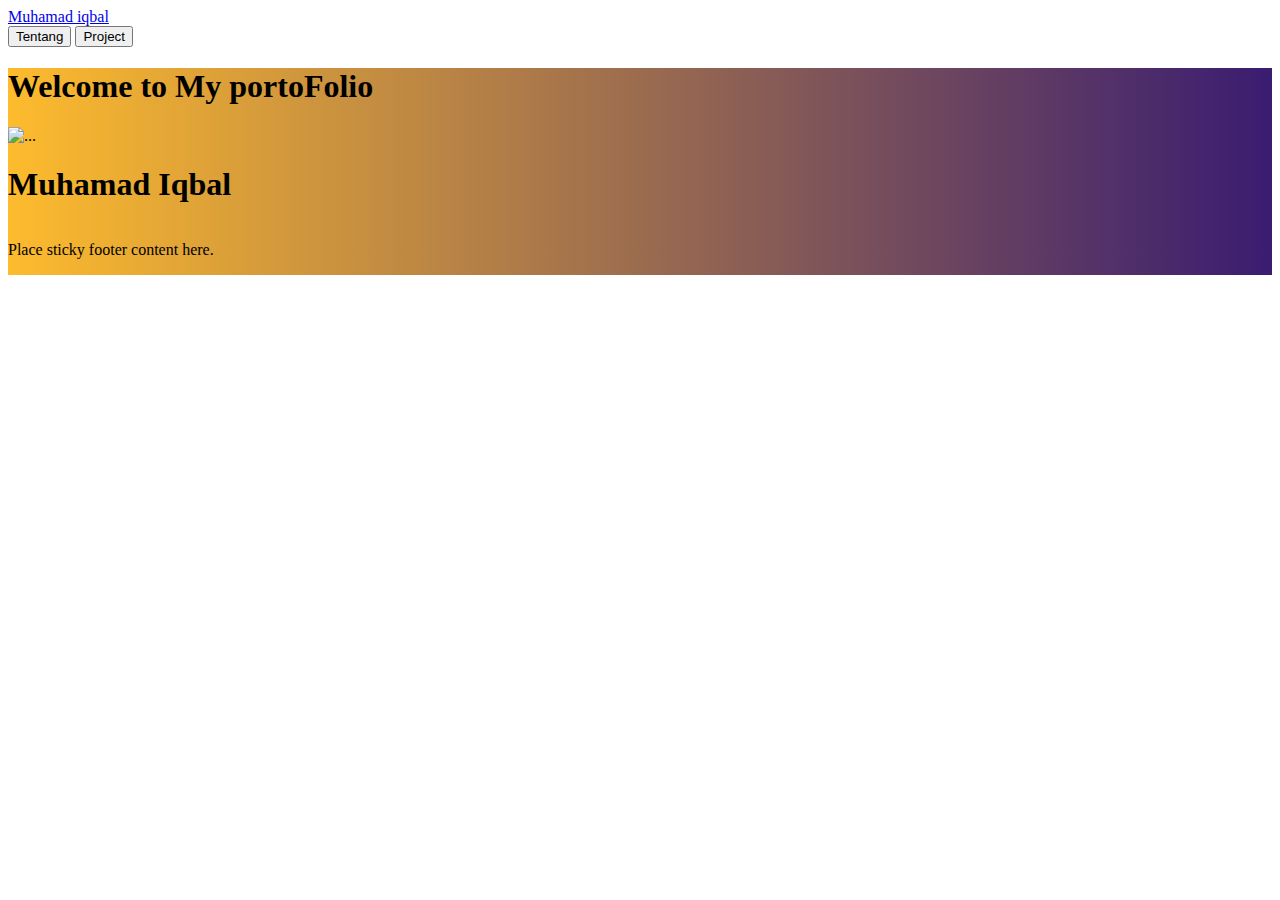
==== index.html @ be5d54ed "laptop dipo" ====
<!DOCTYPE html>
<html lang="en">
  <head>
    <!-- Required meta tags -->
    <meta charset="utf-8" />
    <meta name="viewport" content="width=device-width, initial-scale=1" />
    <link rel="stylesheet" type="text/css" href="style.css" />
    <!-- Bootstrap CSS -->
    <link
      href="https://cdn.jsdelivr.net/npm/bootstrap@5.1.3/dist/css/bootstrap.min.css"
      rel="stylesheet"
      integrity="sha384-1BmE4kWBq78iYhFldvKuhfTAU6auU8tT94WrHftjDbrCEXSU1oBoqyl2QvZ6jIW3"
      crossorigin="anonymous"
    />

    <title>Muhamad Iqbal</title>
  </head>
  <body class="d-flex flex-column h-100">
    <nav class="navbar navbar-light bg-light">
      <div class="container-fluid">
        <a class="navbar-brand" href="index.html">Muhamad iqbal</a>
        <div class="d-grid gap-2 d-md-flex justify-content-md-end">
          <button class="btn btn-primary me-md-2" type="button" id="Htentang">Tentang</button>
          <button class="btn btn-primary" type="button" id="Hproject">Project</button>
        </div>
      </div>
    </nav>
    <!--style="background-image: url('asset/background3.jpg');"-->
    <div class="background">
      <div class="container">
        <div class="text-center">
          <h1>Welcome to My portoFolio</h1>
          <img
            src="https://cdn.kincir.com/2/oY5n0bkcxRBN7qMhTpQkuwxcneWsrp1KFxt2ilqOTnU/transform/rs:fill:764:400/src/production/2021-03/16by9/attack-on-titan-alasan-eren-jadi-villain~85457e9a-08f5-454b-acb2-929bcfa31e4c.jpg"
            class="img-fluid"
            alt="..."
          />
          <h1>Muhamad Iqbal</h1>

          <footer class="footer mt-auto py-3">
            <div class="container">
              <span class="text-muted">Place sticky footer content here.</span>
            </div>
          </footer>
        </div>
      </div>
    </div>

    <script
      src="https://cdn.jsdelivr.net/npm/bootstrap@5.1.3/dist/js/bootstrap.bundle.min.js"
      integrity="sha384-ka7Sk0Gln4gmtz2MlQnikT1wXgYsOg+OMhuP+IlRH9sENBO0LRn5q+8nbTov4+1p"
      crossorigin="anonymous"
    ></script>
    <script type="text/javascript">
      document.getElementById("Htentang").onclick = function () {
        location.href = "biodata.html";
      };
      document.getElementById("Hproject").onclick = function () {
        location.href = "project.html";
      };
    </script>
  </body>
</html>
---- style.css ----
.background{
	background: linear-gradient(90deg, #FDBB2D 0%, #3A1C71 100%);
}






#footer a {
  height: 56px;
  width: 56px;
  display: inline-block;
  margin: 10px;
}
#footer a:hover {
  transition: all 0.3s ease-out;
  -webkit-transition: all 0.3s ease-out;
}
#footer .twitter:hover {
  background-position: 0 -56px;
}
#footer .facebook:hover {
  background-position: -233px -56px;
}
#footer .skype:hover {
  background-position: -156px -56px;
}
#footer .linkedin:hover {
  background-position: -78px -56px;
}
#footer .flickr:hover {
  background-position: -310px -56px;
}

.py-3 {
  padding-top: 1rem!important;
  padding-bottom: 1rem!important;
}

 #footer {
   text-align: center;
 }
 #footer .github {
  cursor: pointer;
  display: block;
  width: 40px;
  height: 39px;
  float: left;
  margin: 20px;
  background-image: url('asset/github.png');
  background-size: 40px;
  background-position-y: -39px;
  transition: all .25s ease-out;
}
#footer .linked{
  cursor: pointer;
  display: block;
  width: 40px;
  height: 39px;
  float: left;
  margin: 20px;
  background-image: url('asset/linked.png');
  background-size: 40px;
  background-position-y: -38px;
  transition: all .25s ease-out;
}

#footer .wa {
  cursor: pointer;
  display: block;
  width: 40px;
  height: 40px;
  float: left;
  margin: 20px;
  background-image: url('asset/wa.png');
  background-size: 40px;
  background-position-y: -40px;
  transition: all .25s ease-out;
}
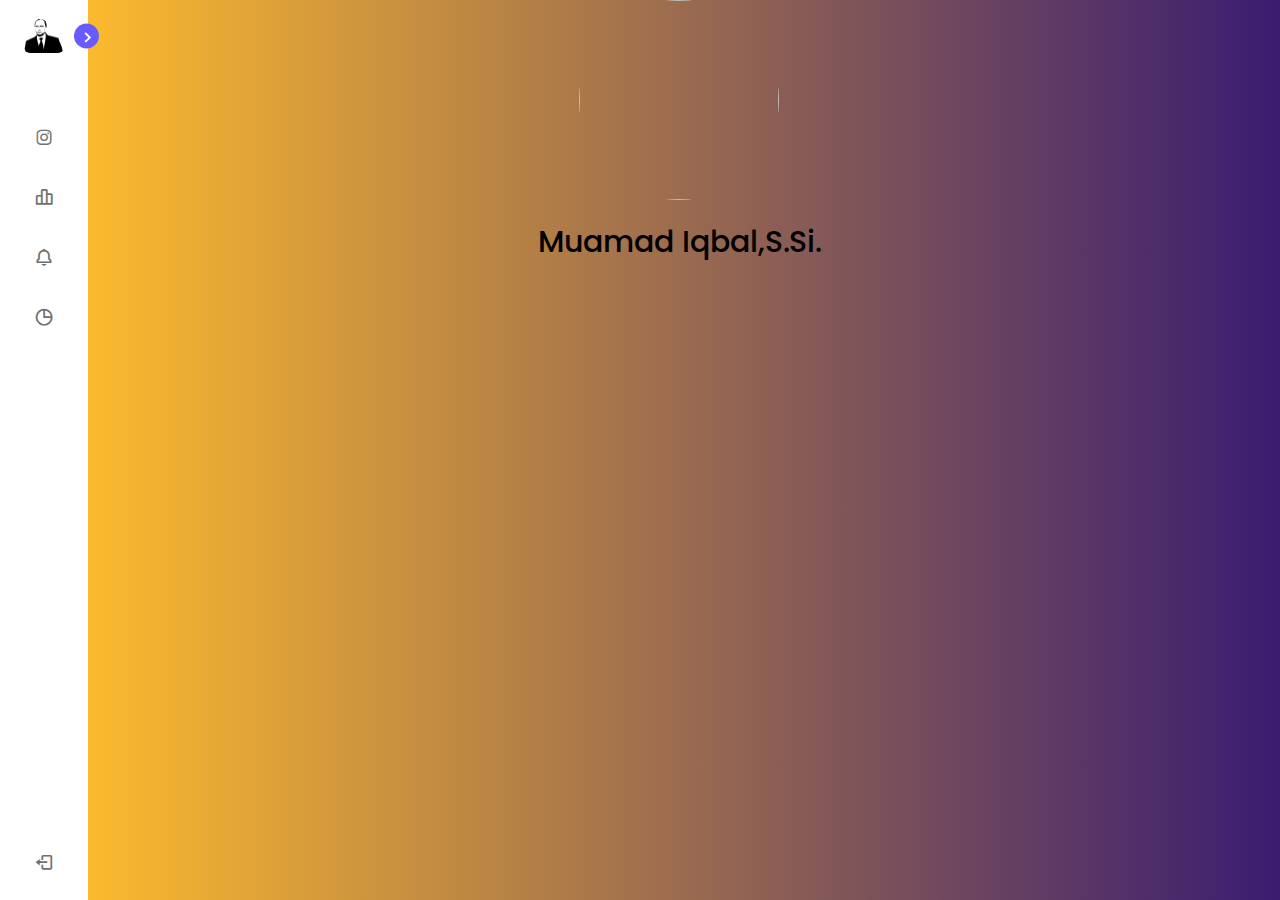
==== commit f8c4af3f: "Ganti Layar depan" ====
--- a/index.html
+++ b/index.html
@@ -1,63 +1,124 @@
 <!DOCTYPE html>
+  <!-- Coding by CodingLab | www.codinglabweb.com -->
 <html lang="en">
-  <head>
-    <!-- Required meta tags -->
-    <meta charset="utf-8" />
-    <meta name="viewport" content="width=device-width, initial-scale=1" />
-    <link rel="stylesheet" type="text/css" href="style.css" />
-    <!-- Bootstrap CSS -->
-    <link
-      href="https://cdn.jsdelivr.net/npm/bootstrap@5.1.3/dist/css/bootstrap.min.css"
-      rel="stylesheet"
-      integrity="sha384-1BmE4kWBq78iYhFldvKuhfTAU6auU8tT94WrHftjDbrCEXSU1oBoqyl2QvZ6jIW3"
-      crossorigin="anonymous"
-    />
+<head>
+    <meta charset="UTF-8">
+    <meta http-equiv="X-UA-Compatible" content="IE=edge">
+    <meta name="viewport" content="width=device-width, initial-scale=1.0">
+    
+    <!----======== CSS ======== -->
+    <link rel="stylesheet" href="biodata.css">
+    
+    <!----===== Boxicons CSS ===== -->
+    <link href='https://unpkg.com/boxicons@2.1.1/css/boxicons.min.css' rel='stylesheet'>
+    
+    <!--<title>Dashboard Sidebar Menu</title>--> 
+</head>
+<body>
+    <nav class="sidebar close">
+        <header>
+            <div class="image-text">
+                <span class="image">
+                    <img src="./biodata/putin.png" alt="">
+                </span>
 
-    <title>Muhamad Iqbal</title>
-  </head>
-  <body class="d-flex flex-column h-100">
-    <nav class="navbar navbar-light bg-light">
-      <div class="container-fluid">
-        <a class="navbar-brand" href="index.html">Muhamad iqbal</a>
-        <div class="d-grid gap-2 d-md-flex justify-content-md-end">
-          <button class="btn btn-primary me-md-2" type="button" id="Htentang">Tentang</button>
-          <button class="btn btn-primary" type="button" id="Hproject">Project</button>
+                <div class="text logo-text">
+                    <span class="name">Biodata</span>
+                    <span class="profession">Muhamad Iqbal</span>
+                </div>
+            </div>
+
+            <i class='bx bx-chevron-right toggle'></i>
+        </header>
+
+        <div class="menu-bar">
+            <div class="menu">
+
+
+                <ul class="menu-links">
+                    <li class="nav-link">
+                        <a href="#">
+                            <i class='bx bxl-instagram icon'></i>
+                            <span class="text nav-text">Deskripsi</span>
+                        </a>
+                    </li>
+
+                    <li class="nav-link">
+                        <a href="#">
+                            <i class='bx bx-bar-chart-alt-2 icon' ></i>
+                            <span class="text nav-text">Pendidikan</span>
+                        </a>
+                    </li>
+
+                    <li class="nav-link">
+                        <a href="#">
+                            <i class='bx bx-bell icon'></i>
+                            <span class="text nav-text">Social Media</span>
+                        </a>
+                    </li>
+
+                    <li class="nav-link">
+                        <a href="#">
+                            <i class='bx bx-pie-chart-alt icon' ></i>
+                            <span class="text nav-text">Dokumentasi</span>
+                        </a>
+                    </li>
+
+
+                </ul>
+            </div>
+
+            <div class="bottom-content">
+                <li class="">
+                    <a href="/imbaal.github.io/index.html">
+                        <i class='bx bx-log-out icon' ></i>
+                        <span class="text nav-text" >Keluar</span>
+                    </a>
+                </li>
+
+                
+                
+            </div>
         </div>
+
+    </nav>
+
+    <section class="home">
+      <div style="text-align: center;" class="background">
+      <img src="/imbaal.github.io/biodata/putin.png" class="gambar" alt="">
       </div>
-    </nav>
-    <!--style="background-image: url('asset/background3.jpg');"-->
-    <div class="background">
-      <div class="container">
-        <div class="text-center">
-          <h1>Welcome to My portoFolio</h1>
-          <img
-            src="https://cdn.kincir.com/2/oY5n0bkcxRBN7qMhTpQkuwxcneWsrp1KFxt2ilqOTnU/transform/rs:fill:764:400/src/production/2021-03/16by9/attack-on-titan-alasan-eren-jadi-villain~85457e9a-08f5-454b-acb2-929bcfa31e4c.jpg"
-            class="img-fluid"
-            alt="..."
-          />
-          <h1>Muhamad Iqbal</h1>
+        <div class="text">Muamad Iqbal,S.Si.</div>
+        <div class="kotak"></div>
+    </section>
 
-          <footer class="footer mt-auto py-3">
-            <div class="container">
-              <span class="text-muted">Place sticky footer content here.</span>
-            </div>
-          </footer>
-        </div>
-      </div>
-    </div>
+    <script>
+        const body = document.querySelector('body'),
+      sidebar = body.querySelector('nav'),
+      toggle = body.querySelector(".toggle"),
+      searchBtn = body.querySelector(".search-box"),
+      modeSwitch = body.querySelector(".toggle-switch"),
+      modeText = body.querySelector(".mode-text");
 
-    <script
-      src="https://cdn.jsdelivr.net/npm/bootstrap@5.1.3/dist/js/bootstrap.bundle.min.js"
-      integrity="sha384-ka7Sk0Gln4gmtz2MlQnikT1wXgYsOg+OMhuP+IlRH9sENBO0LRn5q+8nbTov4+1p"
-      crossorigin="anonymous"
-    ></script>
-    <script type="text/javascript">
-      document.getElementById("Htentang").onclick = function () {
-        location.href = "biodata.html";
-      };
-      document.getElementById("Hproject").onclick = function () {
-        location.href = "project.html";
-      };
+
+toggle.addEventListener("click" , () =>{
+    sidebar.classList.toggle("close");
+})
+
+searchBtn.addEventListener("click" , () =>{
+    sidebar.classList.remove("close");
+})
+
+modeSwitch.addEventListener("click" , () =>{
+    body.classList.toggle("dark");
+    
+    if(body.classList.contains("dark")){
+        modeText.innerText = "Light mode";
+    }else{
+        modeText.innerText = "Dark mode";
+        
+    }
+});
     </script>
-  </body>
+
+</body>
 </html>
--- a/biodata.css
+++ b/biodata.css
@@ -0,0 +1,332 @@
+/* Google Font Import - Poppins */
+@import url('https://fonts.googleapis.com/css2?family=Poppins:wght@300;400;500;600;700&display=swap');
+*{
+    margin: 0;
+    padding: 0;
+    box-sizing: border-box;
+    font-family: 'Poppins', sans-serif;
+}
+
+:root{
+    /* ===== Colors ===== */
+    --body-color: #E4E9F7;
+    --sidebar-color: #FFF;
+    --primary-color: #695CFE;
+    --primary-color-light: #F6F5FF;
+    --toggle-color: #DDD;
+    --text-color: #707070;
+
+    /* ====== Transition ====== */
+    --tran-03: all 0.2s ease;
+    --tran-03: all 0.3s ease;
+    --tran-04: all 0.3s ease;
+    --tran-05: all 0.3s ease;
+}
+
+body{
+    min-height: 100vh;
+    background-color: var(--body-color);
+    transition: var(--tran-05);
+}
+
+::selection{
+    background-color: var(--primary-color);
+    color: #fff;
+}
+
+body.dark{
+    --body-color: #18191a;
+    --sidebar-color: #242526;
+    --primary-color: #3a3b3c;
+    --primary-color-light: #3a3b3c;
+    --toggle-color: #fff;
+    --text-color: #ccc;
+}
+
+/* ===== Sidebar ===== */
+ .sidebar{
+    position: fixed;
+    top: 0;
+    left: 0;
+    height: 100%;
+    width: 250px;
+    padding: 10px 14px;
+    background: var(--sidebar-color);
+    transition: var(--tran-05);
+    z-index: 100;  
+}
+.sidebar.close{
+    width: 88px;
+}
+
+/* ===== Reusable code - Here ===== */
+.sidebar li{
+    height: 50px;
+    list-style: none;
+    display: flex;
+    align-items: center;
+    margin-top: 10px;
+}
+
+.sidebar header .image,
+.sidebar .icon{
+    min-width: 60px;
+    border-radius: 6px;
+}
+
+.sidebar .icon{
+    min-width: 60px;
+    border-radius: 6px;
+    height: 100%;
+    display: flex;
+    align-items: center;
+    justify-content: center;
+    font-size: 20px;
+}
+
+.sidebar .text,
+.sidebar .icon{
+    color: var(--text-color);
+    transition: var(--tran-03);
+}
+
+.sidebar .text{
+    font-size: 17px;
+    font-weight: 500;
+    white-space: nowrap;
+    opacity: 1;
+}
+.sidebar.close .text{
+    opacity: 0;
+}
+/* =========================== */
+
+.sidebar header{
+    position: relative;
+}
+
+.sidebar header .image-text{
+    display: flex;
+    align-items: center;
+}
+.sidebar header .logo-text{
+    display: flex;
+    flex-direction: column;
+}
+header .image-text .name {
+    margin-top: 2px;
+    font-size: 18px;
+    font-weight: 600;
+}
+
+header .image-text .profession{
+    font-size: 16px;
+    margin-top: -2px;
+    display: block;
+}
+
+.sidebar header .image{
+    display: flex;
+    align-items: center;
+    justify-content: center;
+}
+
+.sidebar header .image img{
+    width: 40px;
+    border-radius: 6px;
+}
+
+.sidebar header .toggle{
+    position: absolute;
+    top: 50%;
+    right: -25px;
+    transform: translateY(-50%) rotate(180deg);
+    height: 25px;
+    width: 25px;
+    background-color: var(--primary-color);
+    color: var(--sidebar-color);
+    border-radius: 50%;
+    display: flex;
+    align-items: center;
+    justify-content: center;
+    font-size: 22px;
+    cursor: pointer;
+    transition: var(--tran-05);
+}
+
+body.dark .sidebar header .toggle{
+    color: var(--text-color);
+}
+
+.sidebar.close .toggle{
+    transform: translateY(-50%) rotate(0deg);
+}
+
+.sidebar .menu{
+    margin-top: 40px;
+}
+
+.sidebar li.search-box{
+    border-radius: 6px;
+    background-color: var(--primary-color-light);
+    cursor: pointer;
+    transition: var(--tran-05);
+}
+
+.sidebar li.search-box input{
+    height: 100%;
+    width: 100%;
+    outline: none;
+    border: none;
+    background-color: var(--primary-color-light);
+    color: var(--text-color);
+    border-radius: 6px;
+    font-size: 17px;
+    font-weight: 500;
+    transition: var(--tran-05);
+}
+.sidebar li a{
+    list-style: none;
+    height: 100%;
+    background-color: transparent;
+    display: flex;
+    align-items: center;
+    height: 100%;
+    width: 100%;
+    border-radius: 6px;
+    text-decoration: none;
+    transition: var(--tran-03);
+}
+
+.sidebar li a:hover{
+    background-color: var(--primary-color);
+}
+.sidebar li a:hover .icon,
+.sidebar li a:hover .text{
+    color: var(--sidebar-color);
+}
+body.dark .sidebar li a:hover .icon,
+body.dark .sidebar li a:hover .text{
+    color: var(--text-color);
+}
+
+.sidebar .menu-bar{
+    height: calc(100% - 55px);
+    display: flex;
+    flex-direction: column;
+    justify-content: space-between;
+    overflow-y: scroll;
+}
+.menu-bar::-webkit-scrollbar{
+    display: none;
+}
+.sidebar .menu-bar .mode{
+    border-radius: 6px;
+    background-color: var(--primary-color-light);
+    position: relative;
+    transition: var(--tran-05);
+}
+
+.menu-bar .mode .sun-moon{
+    height: 50px;
+    width: 60px;
+}
+
+.mode .sun-moon i{
+    position: absolute;
+}
+.mode .sun-moon i.sun{
+    opacity: 0;
+}
+body.dark .mode .sun-moon i.sun{
+    opacity: 1;
+}
+body.dark .mode .sun-moon i.moon{
+    opacity: 0;
+}
+
+.menu-bar .bottom-content .toggle-switch{
+    position: absolute;
+    right: 0;
+    height: 100%;
+    min-width: 60px;
+    display: flex;
+    align-items: center;
+    justify-content: center;
+    border-radius: 6px;
+    cursor: pointer;
+}
+.toggle-switch .switch{
+    position: relative;
+    height: 22px;
+    width: 40px;
+    border-radius: 25px;
+    background-color: var(--toggle-color);
+    transition: var(--tran-05);
+}
+
+.switch::before{
+    content: '';
+    position: absolute;
+    height: 15px;
+    width: 15px;
+    border-radius: 50%;
+    top: 50%;
+    left: 5px;
+    transform: translateY(-50%);
+    background-color: var(--sidebar-color);
+    transition: var(--tran-04);
+}
+
+body.dark .switch::before{
+    left: 20px;
+}
+
+.home{
+    position: absolute;
+    top: 0;
+    top: 0;
+    left: 250px;
+    height: 100vh;
+    width: calc(100% - 250px);
+    background: linear-gradient(90deg, #FDBB2D 0%, #3A1C71 100%);
+    transition: var(--tran-05);
+}
+.home .text{
+    font-size: 30px;
+    font-weight: 500;
+    color: black;
+    text-align: center;
+    padding: 12px 60px;
+}
+
+.sidebar.close ~ .home{
+    left: 78px;
+    height: 100vh;
+    width: calc(100% - 78px);
+}
+body.dark .home .text{
+    color: var(--text-color);
+}
+
+.gambar{
+border-radius: 50%;
+width: 200px;
+height: 200px;
+
+}
+
+.background{
+	background: linear-gradient(90deg, #FDBB2D 0%, #3A1C71 100%);
+}
+
+
+.kotak{
+    position: absolute;
+width: 318px;
+height: 163px;
+left: 797px;
+top: 431px;
+
+filter: drop-shadow(0px 4px 4px rgba(0, 0, 0, 0.25));
+}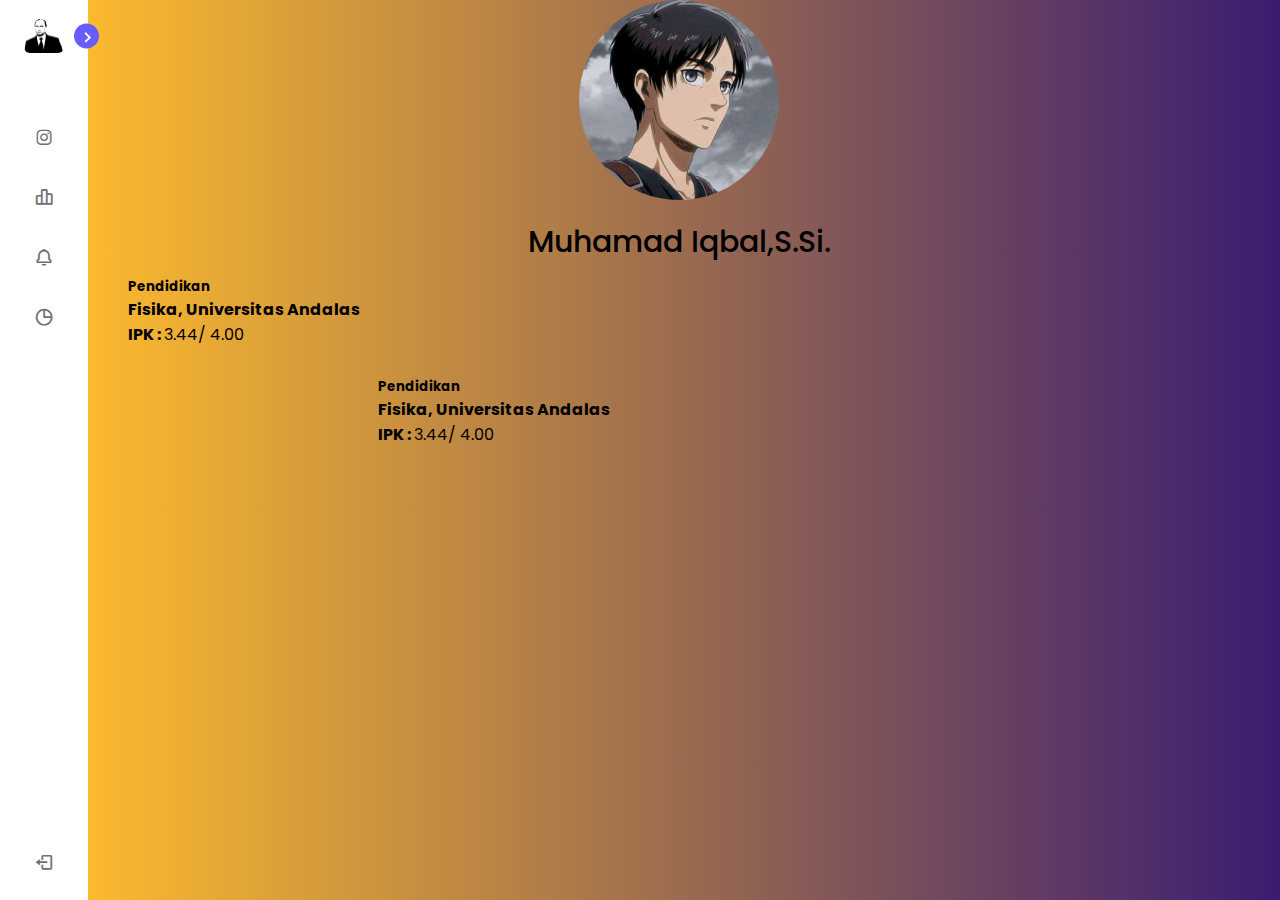
==== commit 44bc977c: "isi layardepan" ====
--- a/index.html
+++ b/index.html
@@ -1,124 +1,139 @@
 <!DOCTYPE html>
-  <!-- Coding by CodingLab | www.codinglabweb.com -->
+<!-- Coding by CodingLab | www.codinglabweb.com -->
 <html lang="en">
-<head>
-    <meta charset="UTF-8">
-    <meta http-equiv="X-UA-Compatible" content="IE=edge">
-    <meta name="viewport" content="width=device-width, initial-scale=1.0">
-    
+  <head>
+    <meta charset="UTF-8" />
+    <meta http-equiv="X-UA-Compatible" content="IE=edge" />
+    <meta name="viewport" content="width=device-width, initial-scale=1.0" />
+
     <!----======== CSS ======== -->
-    <link rel="stylesheet" href="biodata.css">
-    
+    <link
+      href="https://cdn.jsdelivr.net/npm/bootstrap@5.1.3/dist/css/bootstrap.min.css"
+      rel="stylesheet"
+      integrity="sha384-1BmE4kWBq78iYhFldvKuhfTAU6auU8tT94WrHftjDbrCEXSU1oBoqyl2QvZ6jIW3"
+      crossorigin="anonymous"
+    />
+    <link rel="stylesheet" href="biodata.css" />
+
     <!----===== Boxicons CSS ===== -->
-    <link href='https://unpkg.com/boxicons@2.1.1/css/boxicons.min.css' rel='stylesheet'>
-    
-    <!--<title>Dashboard Sidebar Menu</title>--> 
-</head>
-<body>
+    <link
+      href="https://unpkg.com/boxicons@2.1.1/css/boxicons.min.css"
+      rel="stylesheet"
+    />
+
+    <!--<title>Dashboard Sidebar Menu</title>-->
+  </head>
+  <body>
     <nav class="sidebar close">
-        <header>
-            <div class="image-text">
-                <span class="image">
-                    <img src="./biodata/putin.png" alt="">
-                </span>
+      <header>
+        <div class="image-text">
+          <span class="image">
+            <img src="./biodata/putin.png" alt="" />
+          </span>
 
-                <div class="text logo-text">
-                    <span class="name">Biodata</span>
-                    <span class="profession">Muhamad Iqbal</span>
-                </div>
-            </div>
+          <div class="text logo-text">
+            <span class="name">Biodata</span>
+            <span class="profession">Muhamad Iqbal</span>
+          </div>
+        </div>
+        <i class="bx bx-chevron-right toggle"></i>
+      </header>
 
-            <i class='bx bx-chevron-right toggle'></i>
-        </header>
+      <div class="menu-bar">
+        <div class="menu">
+          <ul class="menu-link">
+            <li class="nav-dong">
+              <a href="#">
+                <i class="bx bxl-instagram icon"></i>
+                <span class="text nav-text">Deskripsi</span>
+              </a>
+            </li>
 
-        <div class="menu-bar">
-            <div class="menu">
+            <li class="nav-dong">
+              <a href="#">
+                <i class="bx bx-bar-chart-alt-2 icon"></i>
+                <span class="text nav-text">Pendidikan</span>
+              </a>
+            </li>
 
+            <li class="nav-dong">
+              <a href="#">
+                <i class="bx bx-bell icon"></i>
+                <span class="text nav-text">Social Media</span>
+              </a>
+            </li>
 
-                <ul class="menu-links">
-                    <li class="nav-link">
-                        <a href="#">
-                            <i class='bx bxl-instagram icon'></i>
-                            <span class="text nav-text">Deskripsi</span>
-                        </a>
-                    </li>
-
-                    <li class="nav-link">
-                        <a href="#">
-                            <i class='bx bx-bar-chart-alt-2 icon' ></i>
-                            <span class="text nav-text">Pendidikan</span>
-                        </a>
-                    </li>
-
-                    <li class="nav-link">
-                        <a href="#">
-                            <i class='bx bx-bell icon'></i>
-                            <span class="text nav-text">Social Media</span>
-                        </a>
-                    </li>
-
-                    <li class="nav-link">
-                        <a href="#">
-                            <i class='bx bx-pie-chart-alt icon' ></i>
-                            <span class="text nav-text">Dokumentasi</span>
-                        </a>
-                    </li>
-
-
-                </ul>
-            </div>
-
-            <div class="bottom-content">
-                <li class="">
-                    <a href="/imbaal.github.io/index.html">
-                        <i class='bx bx-log-out icon' ></i>
-                        <span class="text nav-text" >Keluar</span>
-                    </a>
-                </li>
-
-                
-                
-            </div>
+            <li class="nav-dong">
+              <a href="project.html">
+                <i class="bx bx-pie-chart-alt icon"></i>
+                <span class="text nav-text">Dokumentasi</span>
+              </a>
+            </li>
+          </ul>
         </div>
 
+        <div class="bottom-content">
+          <li class="">
+            <a href="https://www.google.com/">
+              <i class="bx bx-log-out icon"></i>
+              <span class="text nav-text">Keluar</span>
+            </a>
+          </li>
+        </div>
+      </div>
     </nav>
 
     <section class="home">
-      <div style="text-align: center;" class="background">
-      <img src="/imbaal.github.io/biodata/putin.png" class="gambar" alt="">
+      <div style="text-align: center" class="background">
+        <img src="/biodata/eren.jpg" class="gambar" alt="" />
       </div>
-        <div class="text">Muamad Iqbal,S.Si.</div>
-        <div class="kotak"></div>
+      <div class="text">Muhamad Iqbal,S.Si.</div>
+      <div class="kotak"></div>
+
+      <div class="card w-50" style="margin-left: 50px;">
+        <div class="card-body">
+          <h5 class="card-title">Pendidikan</h5>
+          <p class="card-text"><strong>Fisika, Universitas Andalas</strong></p>
+          <p class="card-text"><strong>IPK : </strong> 3.44/ 4.00</p>
+        </div>
+      </div>
+
+      <div class="card w-50" style="margin-left: 300px; margin-top: 30px;">
+        <div class="card-body">
+          <h5 class="card-title">Pendidikan</h5>
+          <p class="card-text"><strong>Fisika, Universitas Andalas</strong></p>
+          <p class="card-text"><strong>IPK : </strong> 3.44/ 4.00</p>
+        </div>
+      </div>
+
+      
     </section>
 
     <script>
-        const body = document.querySelector('body'),
-      sidebar = body.querySelector('nav'),
-      toggle = body.querySelector(".toggle"),
-      searchBtn = body.querySelector(".search-box"),
-      modeSwitch = body.querySelector(".toggle-switch"),
-      modeText = body.querySelector(".mode-text");
+      const body = document.querySelector("body"),
+        sidebar = body.querySelector("nav"),
+        toggle = body.querySelector(".toggle"),
+        searchBtn = body.querySelector(".search-box"),
+        modeSwitch = body.querySelector(".toggle-switch"),
+        modeText = body.querySelector(".mode-text");
 
+      toggle.addEventListener("click", () => {
+        sidebar.classList.toggle("close");
+      });
 
-toggle.addEventListener("click" , () =>{
-    sidebar.classList.toggle("close");
-})
+      searchBtn.addEventListener("click", () => {
+        sidebar.classList.remove("close");
+      });
 
-searchBtn.addEventListener("click" , () =>{
-    sidebar.classList.remove("close");
-})
+      modeSwitch.addEventListener("click", () => {
+        body.classList.toggle("dark");
 
-modeSwitch.addEventListener("click" , () =>{
-    body.classList.toggle("dark");
-    
-    if(body.classList.contains("dark")){
-        modeText.innerText = "Light mode";
-    }else{
-        modeText.innerText = "Dark mode";
-        
-    }
-});
+        if (body.classList.contains("dark")) {
+          modeText.innerText = "Light mode";
+        } else {
+          modeText.innerText = "Dark mode";
+        }
+      });
     </script>
-
-</body>
+  </body>
 </html>
--- a/biodata.css
+++ b/biodata.css
@@ -244,7 +244,10 @@
 body.dark .mode .sun-moon i.moon{
     opacity: 0;
 }
-
+.menu-link{
+    padding-left: 0px;
+    margin-left: 0px;
+}
 .menu-bar .bottom-content .toggle-switch{
     position: absolute;
     right: 0;
@@ -309,6 +312,10 @@
     color: var(--text-color);
 }
 
+.nav-link{
+    text-align: center;
+}
+
 .gambar{
 border-radius: 50%;
 width: 200px;
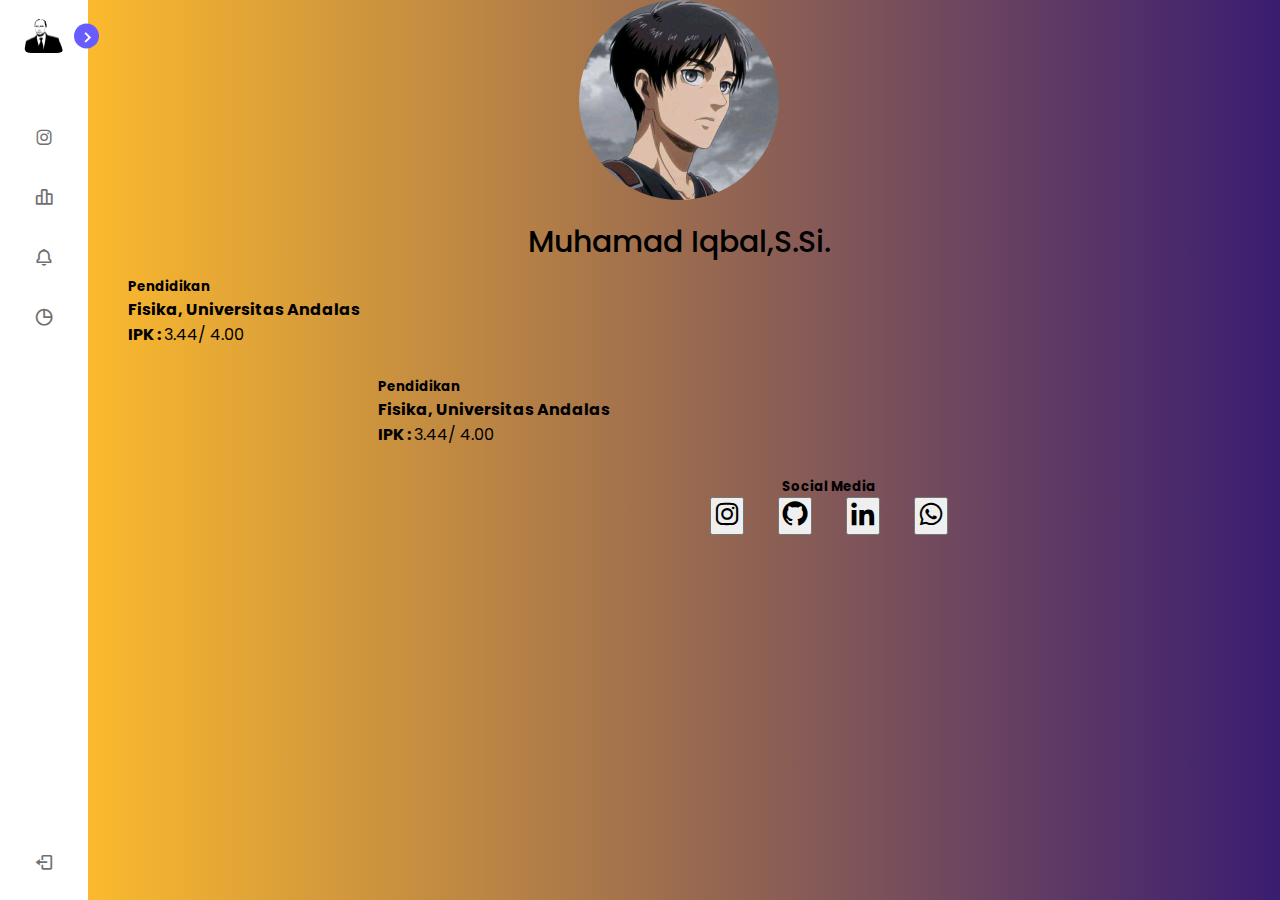
==== commit cf95b0f0: "tombol sosmed" ====
--- a/index.html
+++ b/index.html
@@ -105,7 +105,17 @@
           <p class="card-text"><strong>IPK : </strong> 3.44/ 4.00</p>
         </div>
       </div>
-
+      <div class="card w-50" style="margin-left: 300px; margin-top: 30px; background-color: transparent; border: 0ch;">
+        <div class="card-body" style="text-align: center;">
+          <h5 class="card-title" style="text-align: center;"> Social Media</h5>
+          <button class="btn btn-primary" onclick="window.location.href='https://www.instagram.com/imbaal/'"><i class='bx bxl-instagram' style="font-size: 30px;"></i></button>
+          <button class="btn btn-primary" onclick="window.location.href='https://github.com/imbaal'" id="btngit" style="margin-left: 30px;"><i class='bx bxl-github' style="font-size: 30px;"></i></i></button>
+          <button class="btn btn-primary" onclick="window.location.href='https://www.linkedin.com/in/muhamad-iqbal-b8b139208/'" id="btnin" style="margin-left: 30px;"><i class='bx bxl-linkedin' style="font-size: 30px;"></i></i></button>
+          <button class="btn btn-primary"  id="btnwa" style="margin-left: 30px;"><i class='bx bxl-whatsapp' style="font-size: 30px;"></i></button>
+          
+          
+        </div>
+      </div>
       
     </section>
 
@@ -135,5 +145,8 @@
         }
       });
     </script>
+
+    <script>
+    </script>
   </body>
 </html>
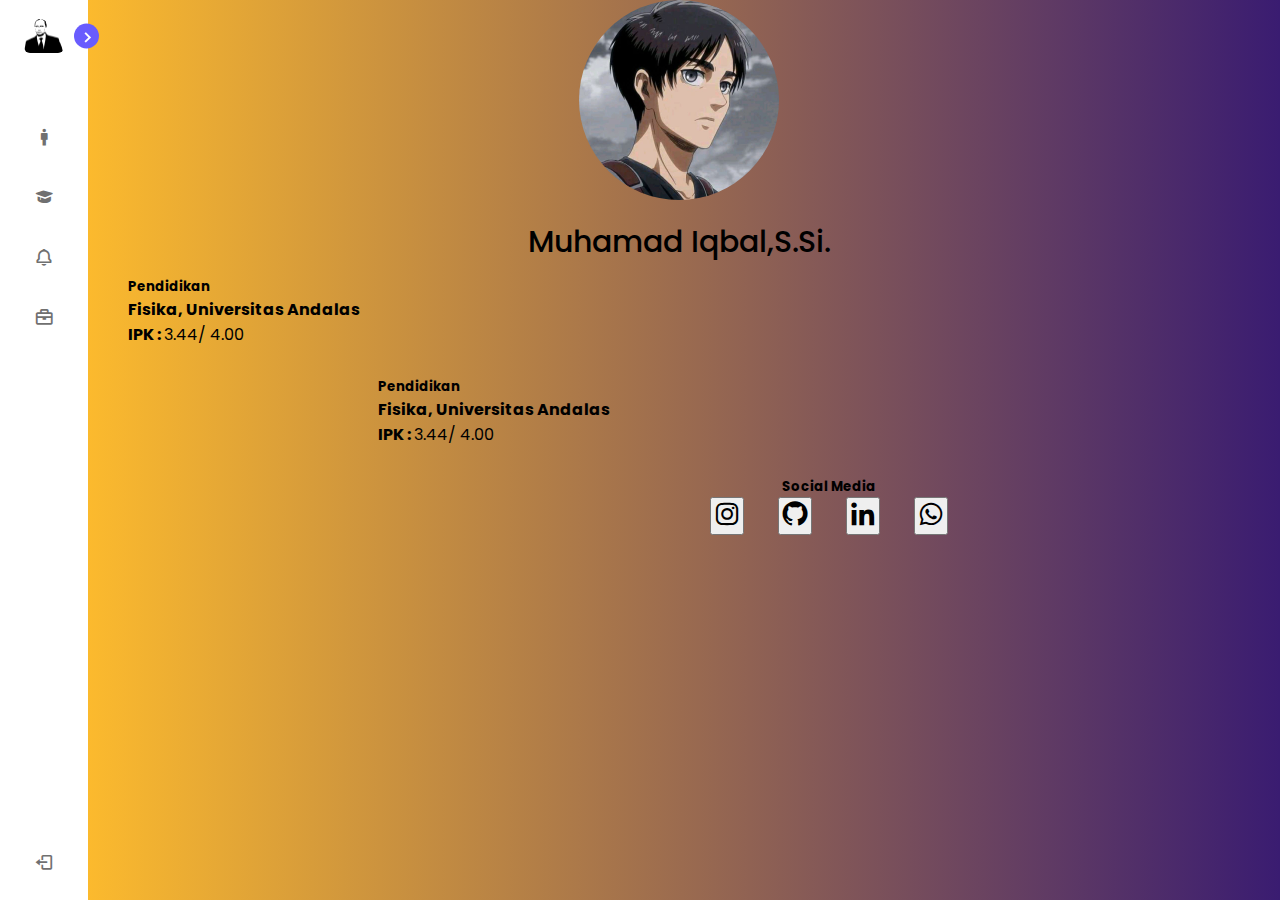
==== commit e04af8a9: "perbaikan" ====
--- a/index.html
+++ b/index.html
@@ -44,14 +44,14 @@
           <ul class="menu-link">
             <li class="nav-dong">
               <a href="#">
-                <i class="bx bxl-instagram icon"></i>
+                <i class='bx bx-male icon' ></i>
                 <span class="text nav-text">Deskripsi</span>
               </a>
             </li>
 
             <li class="nav-dong">
               <a href="#">
-                <i class="bx bx-bar-chart-alt-2 icon"></i>
+                <i class='bx bxs-graduation icon '></i>
                 <span class="text nav-text">Pendidikan</span>
               </a>
             </li>
@@ -65,7 +65,7 @@
 
             <li class="nav-dong">
               <a href="project.html">
-                <i class="bx bx-pie-chart-alt icon"></i>
+                <i class='bx bx-briefcase icon' ></i>
                 <span class="text nav-text">Dokumentasi</span>
               </a>
             </li>
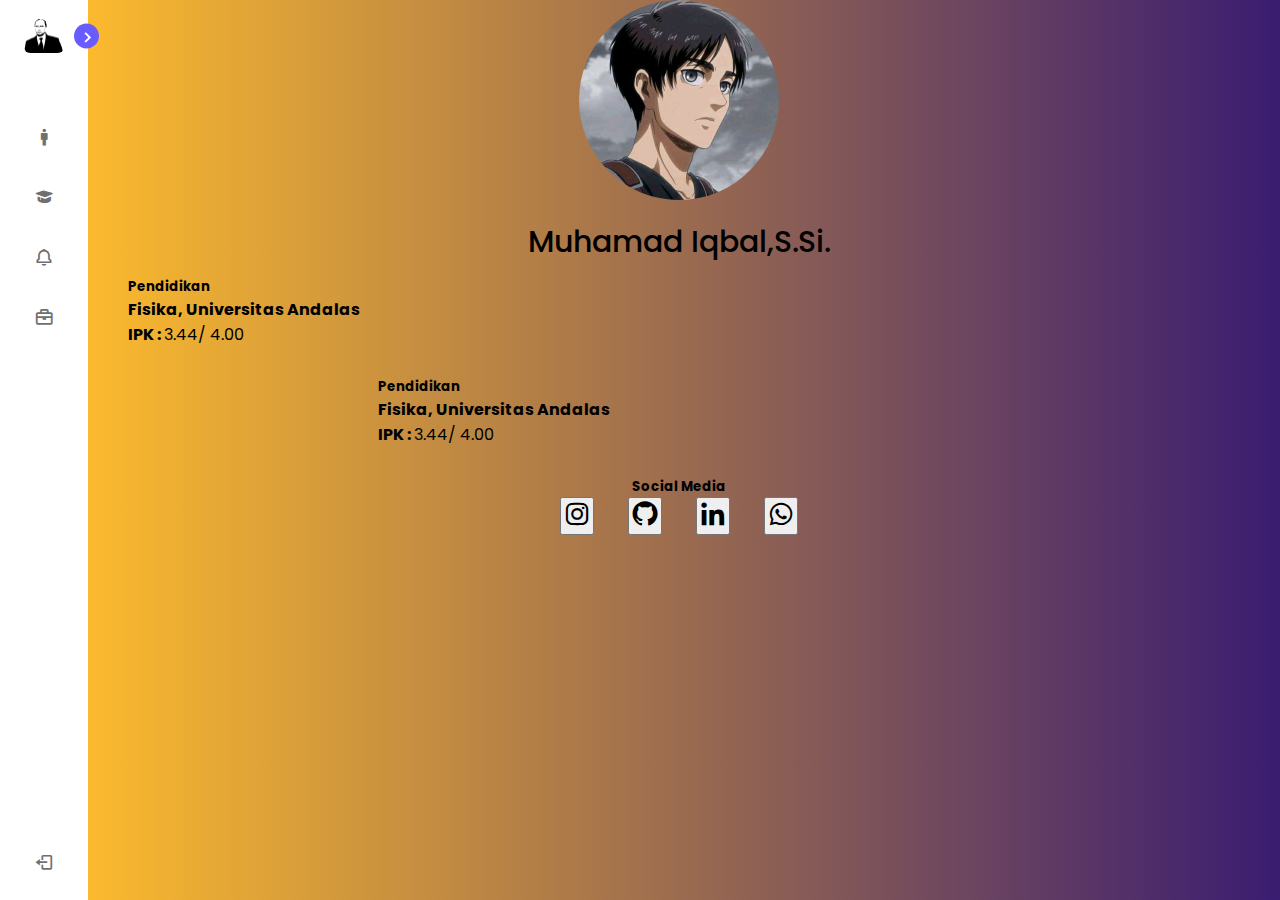
==== commit 9d27da62: "chatbot" ====
--- a/index.html
+++ b/index.html
@@ -84,7 +84,8 @@
     </nav>
 
     <section class="home">
-      <div style="text-align: center" class="background">
+      <div class="container"><div class="container-fluid">
+      <div style="text-align: center" >
         <img src="/biodata/eren.jpg" class="gambar" alt="" />
       </div>
       <div class="text">Muhamad Iqbal,S.Si.</div>
@@ -105,7 +106,11 @@
           <p class="card-text"><strong>IPK : </strong> 3.44/ 4.00</p>
         </div>
       </div>
-      <div class="card w-50" style="margin-left: 300px; margin-top: 30px; background-color: transparent; border: 0ch;">
+      
+          
+        </div>
+      </div>
+      <div class="card w-50 mx-auto" style=" margin-top: 30px; background-color: transparent; border: 0ch;">
         <div class="card-body" style="text-align: center;">
           <h5 class="card-title" style="text-align: center;"> Social Media</h5>
           <button class="btn btn-primary" onclick="window.location.href='https://www.instagram.com/imbaal/'"><i class='bx bxl-instagram' style="font-size: 30px;"></i></button>
@@ -113,10 +118,8 @@
           <button class="btn btn-primary" onclick="window.location.href='https://www.linkedin.com/in/muhamad-iqbal-b8b139208/'" id="btnin" style="margin-left: 30px;"><i class='bx bxl-linkedin' style="font-size: 30px;"></i></i></button>
           <button class="btn btn-primary"  id="btnwa" style="margin-left: 30px;"><i class='bx bxl-whatsapp' style="font-size: 30px;"></i></button>
           
-          
-        </div>
-      </div>
-      
+    </div>
+  </div>
     </section>
 
     <script>
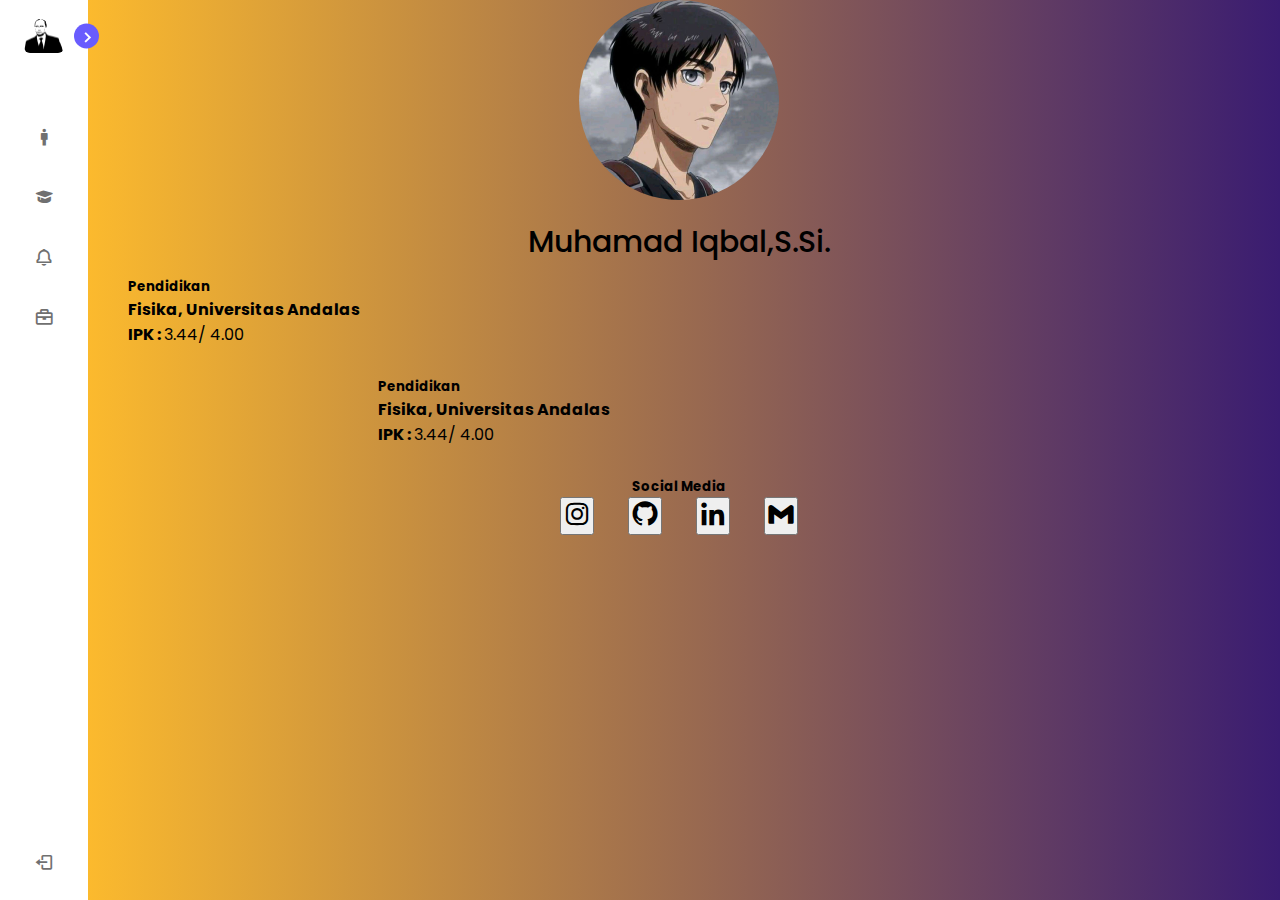
==== commit 6083e758: "chatbot" ====
--- a/index.html
+++ b/index.html
@@ -116,7 +116,7 @@
           <button class="btn btn-primary" onclick="window.location.href='https://www.instagram.com/imbaal/'"><i class='bx bxl-instagram' style="font-size: 30px;"></i></button>
           <button class="btn btn-primary" onclick="window.location.href='https://github.com/imbaal'" id="btngit" style="margin-left: 30px;"><i class='bx bxl-github' style="font-size: 30px;"></i></i></button>
           <button class="btn btn-primary" onclick="window.location.href='https://www.linkedin.com/in/muhamad-iqbal-b8b139208/'" id="btnin" style="margin-left: 30px;"><i class='bx bxl-linkedin' style="font-size: 30px;"></i></i></button>
-          <button class="btn btn-primary"  id="btnwa" style="margin-left: 30px;"><i class='bx bxl-whatsapp' style="font-size: 30px;"></i></button>
+          <button class="btn"  id="btnwa" style="margin-left: 30px;"><i class='bx bxl-gmail' style="font-size: 30px;"></i></button>
           
     </div>
   </div>
